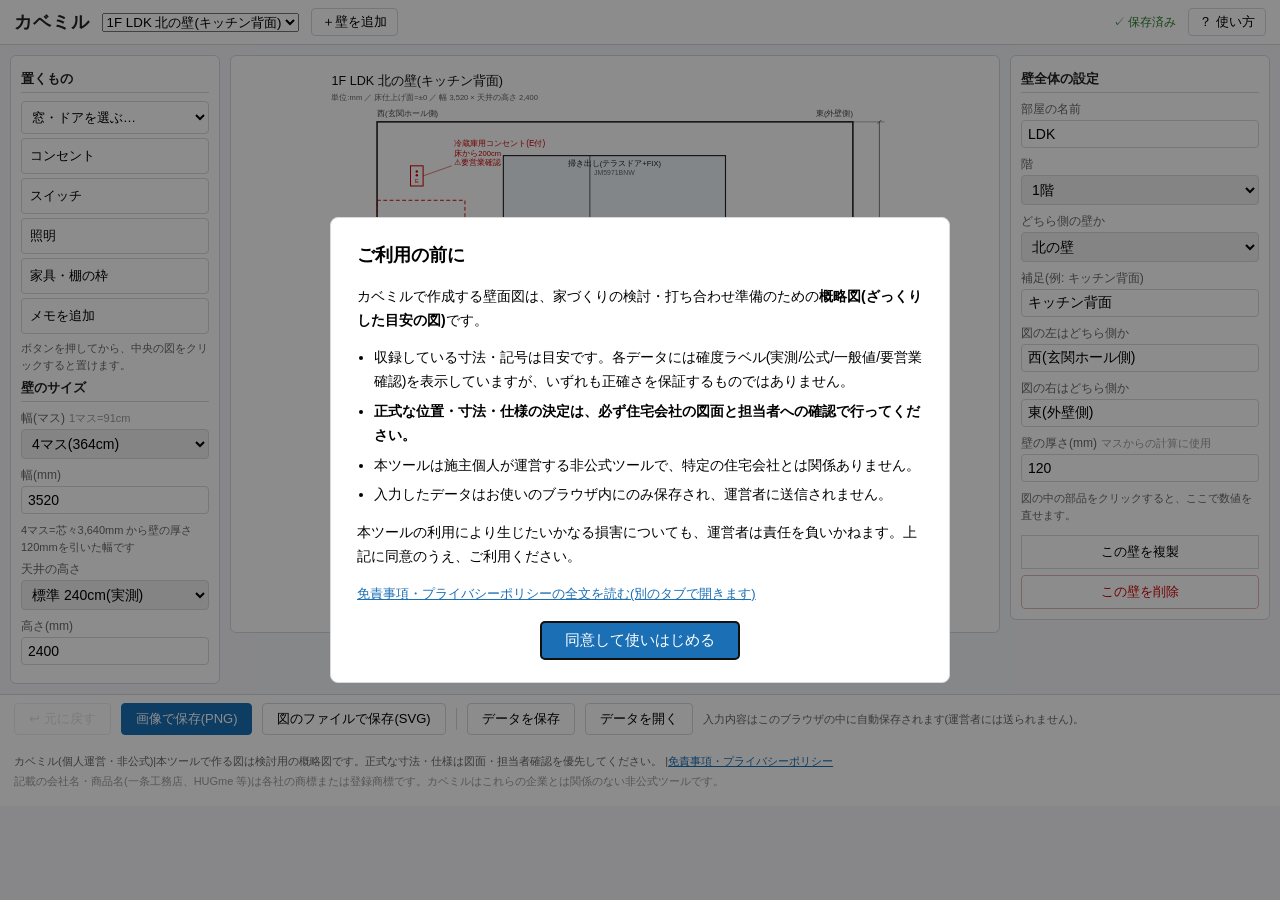
==== index.html @ 15f14686 "カベミル 初回公開版(MVP) 壁面図エディタ本体・免責/プライバシーポリシーページ・GA4タグひな形(無効)を含む。  Co-Authored-By: Claude Fable 5 <noreply" ====
<!DOCTYPE html>
<html lang="ja">
<head>
<meta charset="UTF-8">
<meta name="viewport" content="width=device-width, initial-scale=1">
<title>カベミル — 壁とコンセントの位置がミルミルわかる無料展開図エディタ</title>
<link rel="stylesheet" href="style.css">

<!-- ▼▼ Googleアナリティクス(GA4)タグのひな形 ここから ▼▼
     ・公開するときに G-XXXXXXXXXX を実際の測定ID(Googleアナリティクスの管理画面で
       発行される「G」で始まる文字列)に置き換えてください。
     ・そのうえで、この下のブロックを囲んでいるコメント記号(この行の上と、
       「ここまで」の行)を削除すると、アクセス解析が有効になります。
     ・index.html と policy.html の2ファイルとも、必ず同じ測定IDにしてください。
     ・コメントのままの間は、外部(Google)への通信はいっさい発生しません。

<script async src="https://www.googletagmanager.com/gtag/js?id=G-XXXXXXXXXX"></script>
<script>
  window.dataLayer = window.dataLayer || [];
  function gtag(){ dataLayer.push(arguments); }
  gtag('js', new Date());
  gtag('config', 'G-XXXXXXXXXX');
</script>

     ▲▲ Googleアナリティクス(GA4)タグのひな形 ここまで ▲▲ -->
</head>
<body>

<!-- ================= 編集画面(PC向け) ================= -->
<div id="app">

  <header class="app-header">
    <span class="brand">カベミル</span>
    <select id="wall-list" title="編集する壁を選ぶ"></select>
    <button type="button" id="btn-add-wall" class="btn-ghost">＋壁を追加</button>
    <span class="spacer"></span>
    <span class="save-state" id="save-state">✓ 保存済み</span>
    <button type="button" id="btn-help" class="btn-ghost">？ 使い方</button>
  </header>

  <main class="app-main">

    <!-- ① 置くもの / 壁のサイズ -->
    <section class="pane pane-left">
      <h2>置くもの</h2>
      <select id="palette-opening" class="palette-select">
        <option value="">窓・ドアを選ぶ…</option>
      </select>
      <button type="button" class="palette-btn" data-place="outlet">コンセント</button>
      <button type="button" class="palette-btn" data-place="switch">スイッチ</button>
      <button type="button" class="palette-btn" data-place="light">照明</button>
      <button type="button" class="palette-btn" data-place="furniture">家具・棚の枠</button>
      <button type="button" class="palette-btn" id="btn-add-note">メモを追加</button>
      <p class="hint" id="place-hint">ボタンを押してから、中央の図をクリックすると置けます。</p>

      <h2>壁のサイズ</h2>
      <label class="field">
        <span>幅(マス)<small>1マス=91cm</small></span>
        <select id="wall-masu"></select>
      </label>
      <label class="field">
        <span>幅(mm)</span>
        <input type="number" id="wall-width" min="500" max="20000" step="1">
      </label>
      <p class="hint" id="wall-width-hint">—</p>

      <label class="field">
        <span>天井の高さ</span>
        <select id="wall-ceiling"></select>
      </label>
      <label class="field">
        <span>高さ(mm)</span>
        <input type="number" id="wall-height" min="1000" max="5000" step="1">
      </label>
    </section>

    <!-- ② 壁のプレビュー(SVG) -->
    <section class="pane pane-canvas">
      <div id="canvas-area"></div>
    </section>

    <!-- ③ 選んだものの設定(入力欄は ui-panel.js が作る) -->
    <section class="pane pane-right">
      <h2 id="panel-title">壁全体の設定</h2>
      <div id="panel-fields"></div>

      <div id="panel-wall-extra">
        <label class="field">
          <span>壁の厚さ(mm)<small>マスからの計算に使用</small></span>
          <input type="number" id="wall-thickness" min="0" max="500" step="1">
        </label>
        <p class="hint">図の中の部品をクリックすると、ここで数値を直せます。</p>
        <button type="button" id="btn-duplicate-wall" class="btn-sub">この壁を複製</button>
        <button type="button" id="btn-delete-wall" class="btn-danger">この壁を削除</button>
      </div>

      <button type="button" id="btn-delete" class="btn-danger" hidden>この部品を削除</button>
    </section>
  </main>

  <!-- ================= ツールバー ================= -->
  <div class="toolbar">
    <button type="button" id="btn-undo" class="btn">↩ 元に戻す</button>
    <button type="button" id="btn-png" class="btn btn-primary">画像で保存(PNG)</button>
    <button type="button" id="btn-svg" class="btn">図のファイルで保存(SVG)</button>
    <span class="toolbar-sep"></span>
    <button type="button" id="btn-save-json" class="btn">データを保存</button>
    <button type="button" id="btn-open-json" class="btn">データを開く</button>
    <span class="toolbar-note">入力内容はこのブラウザの中に自動保存されます(運営者には送られません)。</span>
  </div>

  <!-- ================= フッター免責(設計書8-1) ================= -->
  <footer class="app-footer">
    <p>カベミル(個人運営・非公式)|本ツールで作る図は検討用の概略図です。正式な寸法・仕様は図面・担当者確認を優先してください。
      |<a href="policy.html" target="_blank" rel="noopener">免責事項・プライバシーポリシー</a></p>
    <p class="tm">記載の会社名・商品名(一条工務店、HUGme 等)は各社の商標または登録商標です。カベミルはこれらの企業とは関係のない非公式ツールです。</p>
  </footer>
</div>

<!-- ================= スマホ橋渡し画面(設計書3-4) ================= -->
<div id="mobile-bridge">
  <h1>カベミル</h1>
  <p class="tagline">壁とコンセントの位置がミルミルわかる、無料の壁面図エディタ</p>
  <div id="bridge-preview" aria-label="完成例の図"></div>
  <ul class="bridge-list">
    <li>部屋の壁を正面から見た図を、マス(1マス=91cm)で作れます</li>
    <li>コンセント・スイッチ・照明を、床からの高さ付きで書き込めます</li>
    <li>打ち合わせに持って行ける画像(PNG)で保存できます</li>
  </ul>
  <p class="bridge-note">編集画面はパソコン向けです。<strong>パソコンでのご利用をおすすめします。</strong><br>
    下のボタンでこのページのURLを自分に送っておくと、あとからパソコンで開けます。</p>
  <div class="bridge-buttons">
    <a id="bridge-line" class="btn btn-primary" href="#">LINEで自分に送る</a>
    <a id="bridge-mail" class="btn" href="#">メールで送る</a>
    <button type="button" id="bridge-copy" class="btn">URLをコピー</button>
  </div>
  <p class="bridge-copied" id="bridge-copied" hidden>URLをコピーしました。</p>
  <p class="bridge-policy"><a href="policy.html" target="_blank" rel="noopener">免責事項・プライバシーポリシー</a></p>
  <footer class="app-footer">
    <p>カベミル(個人運営・非公式)|本ツールで作る図は検討用の概略図です。正式な寸法・仕様は図面・担当者確認を優先してください。</p>
    <p class="tm">記載の会社名・商品名(一条工務店、HUGme 等)は各社の商標または登録商標です。カベミルはこれらの企業とは関係のない非公式ツールです。</p>
  </footer>
</div>

<!-- ================= 初回のみ表示する免責ダイアログ(設計書8-2) ================= -->
<dialog id="intro-dialog" class="intro">
  <h2>ご利用の前に</h2>
  <p>カベミルで作成する壁面図は、家づくりの検討・打ち合わせ準備のための<strong>概略図(ざっくりした目安の図)</strong>です。</p>
  <ul>
    <li>収録している寸法・記号は目安です。各データには確度ラベル(実測/公式/一般値/要営業確認)を表示していますが、いずれも正確さを保証するものではありません。</li>
    <li><strong>正式な位置・寸法・仕様の決定は、必ず住宅会社の図面と担当者への確認で行ってください。</strong></li>
    <li>本ツールは施主個人が運営する非公式ツールで、特定の住宅会社とは関係ありません。</li>
    <li>入力したデータはお使いのブラウザ内にのみ保存され、運営者に送信されません。</li>
  </ul>
  <p>本ツールの利用により生じたいかなる損害についても、運営者は責任を負いかねます。上記に同意のうえ、ご利用ください。</p>
  <p class="dialog-policy"><a href="policy.html" target="_blank" rel="noopener">免責事項・プライバシーポリシーの全文を読む(別のタブで開きます)</a></p>
  <form method="dialog">
    <button value="agree" class="btn btn-primary" autofocus>同意して使いはじめる</button>
  </form>
</dialog>

<!-- ================= 使い方ダイアログ ================= -->
<dialog id="help-dialog" class="intro">
  <h2>カベミルの使い方</h2>
  <ol>
    <li><strong>壁の大きさを合わせる</strong> — 左の「壁のサイズ」で幅(マス)と天井の高さを選びます。マスを選ぶと、壁の厚さ(既定120mm)を引いた幅が入ります。</li>
    <li><strong>置く</strong> — 左の「置くもの」でコンセントなどを選び、図の置きたい場所をクリックします。</li>
    <li><strong>直す・消す</strong> — 図の中の部品をクリックすると、右側で数値やメモを直せます。ドラッグでも動かせます(10mm刻み)。いらないものは「この部品を削除」。</li>
    <li><strong>文字の位置をずらす</strong> — 部品を選ぶと、その説明文字のまわりにオレンジの破線の枠が出ます。この枠をドラッグすると<strong>文字だけ</strong>を動かせます(部品の位置は変わりません)。文字は自動で重ならない位置に並びますが、見づらいときにお使いください。</li>
  </ol>
  <p>「高さプリセット」を選ぶと、コンセント標準(床から30cm)などの高さが1回で入ります。かっこ内はその数値の確度(実測/公式/一般値/要営業確認)です。</p>
  <p><strong>置いたばかりの部品は⚠要営業確認(赤)から始まります。</strong>高さプリセットを当てるか、右側のチェックを外すと通常の表示になります。</p>
  <p class="help-caution">入力内容はお使いのブラウザの中だけに保存されます。ブラウザの履歴を消したりパソコンを買い替えると消えてしまうため、
    大事なデータは<strong>「データを保存」でファイルにも残して</strong>ください(「データを開く」で戻せます)。</p>
  <p class="dialog-policy"><a href="policy.html" target="_blank" rel="noopener">免責事項・プライバシーポリシーの全文を読む(別のタブで開きます)</a></p>
  <form method="dialog" class="help-buttons">
    <button value="close" class="btn btn-primary" autofocus>閉じる</button>
    <button type="button" id="btn-show-intro" class="btn">免責事項をもう一度読む</button>
  </form>
</dialog>

<!-- データファイルを開くための入力欄(画面には出しません) -->
<input type="file" id="file-input" accept=".json,application/json" hidden>

<!-- ES Modules。ダブルクリックでは動きません(Live Server などのローカルサーバ経由で開いてください) -->
<script type="module" src="js/ui.js"></script>
</body>
</html>
---- style.css ----
/* ==========================================================================
   カベミル — 画面の見た目
   レイアウトは「ヘッダー / 3カラム本体 / ツールバー / フッター」の縦積み。
   ========================================================================== */

:root {
  --line: #d6d8dc;          /* 罫線のグレー */
  --bg: #f5f6f8;            /* 画面全体の背景 */
  --text: #222;
  --sub: #666;              /* 補足文字の色 */
  --accent: #1a6fb5;        /* ボタンなどのアクセント色 */
  --warn: #cc0000;          /* 要営業確認の赤 */
  --select: #ff8c00;        /* 選択中のハイライト(オレンジ) */
}

* { box-sizing: border-box; }

body {
  margin: 0;
  font-family: "Meiryo", "Yu Gothic", "Hiragino Kaku Gothic ProN", sans-serif;
  font-size: 14px;
  color: var(--text);
  background: var(--bg);
  display: flex;
  flex-direction: column;
  min-height: 100vh;
}

/* ---------- ヘッダー ---------- */
.app-header {
  display: flex;
  align-items: center;
  gap: 12px;
  padding: 8px 14px;
  background: #fff;
  border-bottom: 1px solid var(--line);
}
.brand { font-size: 18px; font-weight: bold; letter-spacing: 0.05em; }
.wall-name { font-size: 14px; color: var(--sub); }
.prototype-tag {
  font-size: 11px; color: var(--sub);
  border: 1px solid var(--line); border-radius: 10px; padding: 1px 8px;
}
.spacer { flex: 1; }
.save-state { font-size: 12px; color: #2a7d2a; }
.save-state.saving { color: var(--sub); }

/* ---------- 本体3カラム ---------- */
.app-main {
  flex: 1;
  display: grid;
  grid-template-columns: 210px 1fr 260px;
  gap: 10px;
  padding: 10px;
  align-items: start;
}
.pane {
  background: #fff;
  border: 1px solid var(--line);
  border-radius: 6px;
  padding: 10px;
}
.pane h2 {
  font-size: 13px;
  margin: 4px 0 8px;
  padding-bottom: 4px;
  border-bottom: 1px solid var(--line);
}
.pane-canvas { padding: 6px; min-width: 0; }   /* min-width:0 で図の元の大きさに引っぱられないようにする */
#canvas-area svg { width: 100%; height: auto; display: block; }
/* 「置くもの」を選んでいるあいだは、図の上のカーソルを十字にする */
.pane-canvas.placing #canvas-area svg { cursor: crosshair; }

/* ---------- 入力欄 ---------- */
.field { display: block; margin-bottom: 8px; }
.field > span { display: block; font-size: 12px; color: var(--sub); margin-bottom: 2px; }
.field > span small { color: #999; font-size: 11px; margin-left: 4px; }
.field input[type="number"],
.field input[type="text"],
.field textarea,
.field select {
  width: 100%;
  padding: 5px 6px;
  border: 1px solid var(--line);
  border-radius: 4px;
  font-size: 14px;
  font-family: inherit;
}
.field-check { display: flex; align-items: flex-start; gap: 6px; }
.field-check > span { margin: 0; font-size: 13px; color: var(--text); }
.field-check input { margin-top: 3px; }

.hint { font-size: 11px; color: var(--sub); line-height: 1.5; margin: 6px 0; }
.note-todo { font-size: 11px; color: #999; line-height: 1.5; margin: 10px 0 0; }
.panel-kind { font-weight: bold; margin: 0 0 8px; }

/* ---------- ボタン ---------- */
.btn, .btn-ghost, .palette-btn, .btn-danger {
  font-family: inherit;
  font-size: 13px;
  border-radius: 4px;
  cursor: pointer;
}
.btn { padding: 6px 14px; border: 1px solid var(--line); background: #fff; }
.btn:hover { background: #f0f3f6; }
.btn-primary { background: var(--accent); border-color: var(--accent); color: #fff; }
.btn-primary:hover { background: #15598f; }
.btn-ghost { padding: 4px 10px; border: 1px solid var(--line); background: #fff; }
.btn:disabled { opacity: 0.45; cursor: default; }

.palette-btn {
  display: block; width: 100%;
  padding: 8px; margin-bottom: 4px;
  border: 1px solid var(--line); background: #fff; text-align: left;
}
.palette-btn:hover { background: #f0f3f6; }
/* 配置モード中(押されている状態) */
.palette-btn.active { background: var(--accent); border-color: var(--accent); color: #fff; }

/* パレットの「窓・ドアを選ぶ」ドロップダウン */
.palette-select {
  width: 100%; padding: 7px 6px; margin-bottom: 4px;
  border: 1px solid var(--line); border-radius: 4px;
  font-size: 13px; font-family: inherit; background: #fff;
}

.btn-danger, .btn-sub {
  width: 100%; padding: 7px; margin-top: 6px;
  border: 1px solid var(--line); background: #fff;
}
.btn-danger { border-color: #e0b4b4; color: var(--warn); }
.btn-danger:hover { background: #fdf0f0; }
.btn-sub:hover { background: #f0f3f6; }

/* ---------- 確度ラベルのバッジ ---------- */
.badge-line { margin: 8px 0 0; font-size: 12px; }
.badge {
  display: inline-block; padding: 1px 7px; border-radius: 9px;
  background: #eceef1; color: #555; font-size: 11px;
}
.badge.warn { background: #fbe9e9; color: var(--warn); font-weight: bold; }

/* ---------- ツールバー・フッター ---------- */
.toolbar {
  display: flex; align-items: center; gap: 10px;
  padding: 8px 14px;
  background: #fff;
  border-top: 1px solid var(--line);
}
.toolbar-note { font-size: 11px; color: var(--sub); }
.toolbar-sep { width: 1px; height: 22px; background: var(--line); }

.app-footer {
  padding: 8px 14px 14px;
  font-size: 11px; color: var(--sub); line-height: 1.6;
  background: #fff;
}
.app-footer p { margin: 2px 0; }
.app-footer .tm { color: #999; }
.app-footer a { color: var(--accent); }         /* 免責・プライバシーポリシーへのリンク */

/* ---------- 初回免責ダイアログ ---------- */
dialog.intro {
  max-width: 620px; padding: 22px 26px;
  border: 1px solid var(--line); border-radius: 8px;
  line-height: 1.7;
}
dialog.intro::backdrop { background: rgba(0, 0, 0, 0.45); }
dialog.intro h2 { margin: 0 0 12px; font-size: 18px; }
dialog.intro ul { padding-left: 1.2em; }
dialog.intro li { margin-bottom: 6px; }
dialog.intro form { text-align: center; margin-top: 16px; }
dialog.intro form button { padding: 9px 24px; font-size: 15px; }
dialog.intro ol { padding-left: 1.3em; }
dialog.intro ol li { margin-bottom: 8px; }
.help-caution {
  background: #fff8e5; border: 1px solid #ecd9a0; border-radius: 4px;
  padding: 8px 10px; font-size: 13px;
}
.help-buttons { display: flex; gap: 10px; justify-content: center; }
/* ダイアログ内から免責・プライバシーポリシーのページへ */
.dialog-policy { margin: 12px 0 0; font-size: 13px; }
.dialog-policy a { color: var(--accent); }

/* ---------- スマホ橋渡し画面(設計書3-4) ---------- */
/* ふだんは隠しておき、画面が狭いときだけ編集画面と入れ替える */
/* min-width:0 が無いと、中の図(SVG)の元の大きさ(1200px)に画面が引っぱられてはみ出す */
#mobile-bridge { display: none; min-width: 0; }
#bridge-preview { min-width: 0; }

#mobile-bridge h1 { font-size: 26px; margin: 0 0 4px; letter-spacing: 0.05em; }
#mobile-bridge .tagline { margin: 0 0 14px; font-size: 13px; color: var(--sub); }
#bridge-preview { border: 1px solid var(--line); border-radius: 4px; overflow: hidden; background: #fff; }
#bridge-preview svg { width: 100%; height: auto; display: block; }
.bridge-list { padding-left: 1.2em; font-size: 14px; line-height: 1.8; }
.bridge-note { font-size: 14px; line-height: 1.7; }
.bridge-buttons { display: grid; gap: 8px; margin: 16px 0; }
.bridge-buttons .btn { padding: 12px; text-align: center; text-decoration: none; font-size: 15px; }
.bridge-copied { color: #2a7d2a; font-size: 13px; }
.bridge-policy { font-size: 14px; margin: 18px 0 0; }
.bridge-policy a { color: var(--accent); }

@media (max-width: 767px) {
  #app { display: none; }
  #mobile-bridge { display: block; padding: 16px; background: #fff; min-height: 100vh; }
}

/* PCでも横幅が足りないときは3カラムをやめて縦に並べる */
@media (min-width: 768px) and (max-width: 1100px) {
  .app-main { grid-template-columns: 190px 1fr 230px; }
}
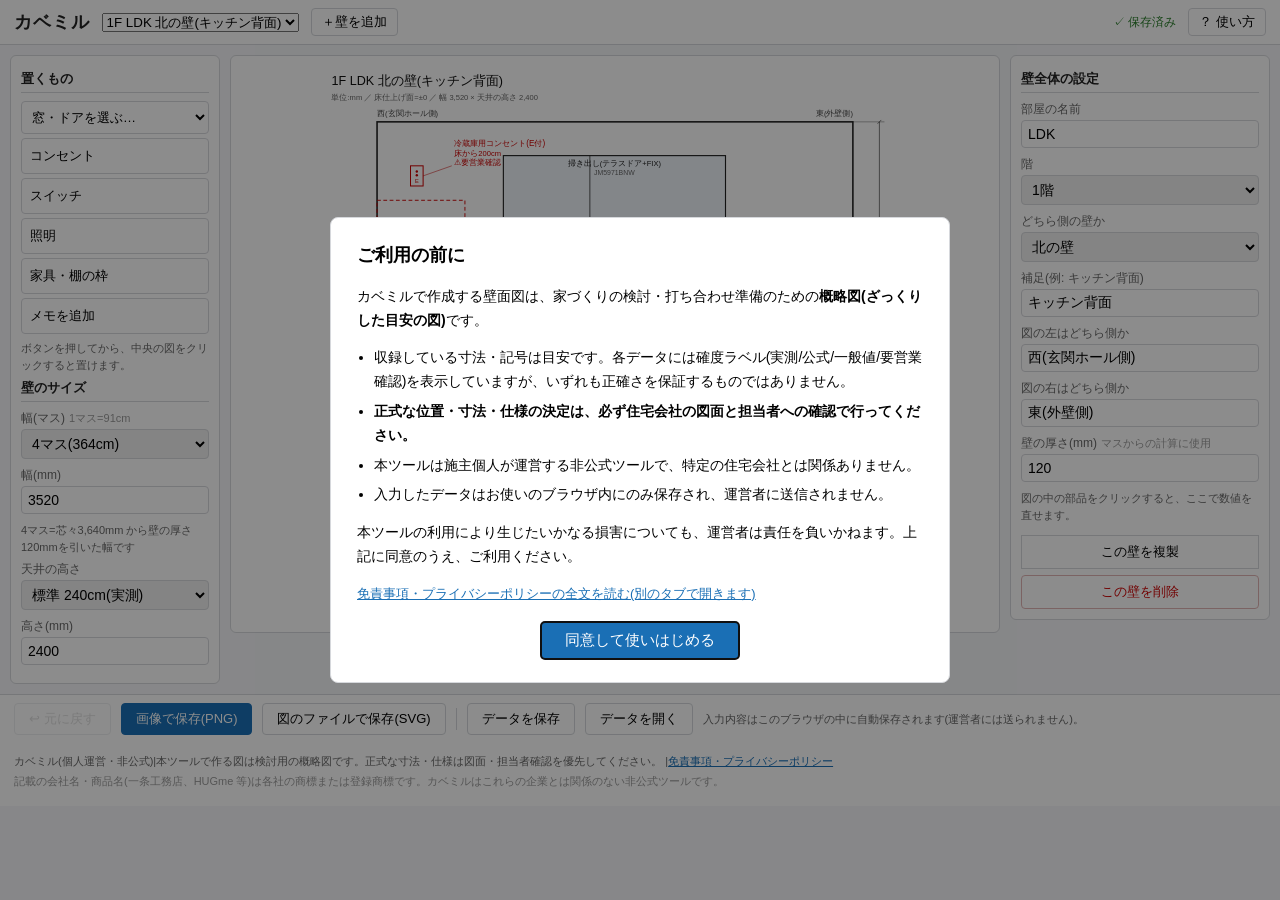
==== commit 41f7dfdb: "Googleアナリティクス(GA4)を有効化 Co-Authored-By: Claude Fable 5 <noreply@anthropic.com>" ====
--- a/index.html
+++ b/index.html
@@ -6,23 +6,14 @@
 <title>カベミル — 壁とコンセントの位置がミルミルわかる無料展開図エディタ</title>
 <link rel="stylesheet" href="style.css">
 
-<!-- ▼▼ Googleアナリティクス(GA4)タグのひな形 ここから ▼▼
-     ・公開するときに G-XXXXXXXXXX を実際の測定ID(Googleアナリティクスの管理画面で
-       発行される「G」で始まる文字列)に置き換えてください。
-     ・そのうえで、この下のブロックを囲んでいるコメント記号(この行の上と、
-       「ここまで」の行)を削除すると、アクセス解析が有効になります。
-     ・index.html と policy.html の2ファイルとも、必ず同じ測定IDにしてください。
-     ・コメントのままの間は、外部(Google)への通信はいっさい発生しません。
-
-<script async src="https://www.googletagmanager.com/gtag/js?id=G-XXXXXXXXXX"></script>
+<!-- Googleアナリティクス(GA4) アクセス解析タグ(2026-08-13 有効化) -->
+<script async src="https://www.googletagmanager.com/gtag/js?id=G-X3QH08LX3Y"></script>
 <script>
   window.dataLayer = window.dataLayer || [];
   function gtag(){ dataLayer.push(arguments); }
   gtag('js', new Date());
-  gtag('config', 'G-XXXXXXXXXX');
+  gtag('config', 'G-X3QH08LX3Y');
 </script>
-
-     ▲▲ Googleアナリティクス(GA4)タグのひな形 ここまで ▲▲ -->
 </head>
 <body>
 
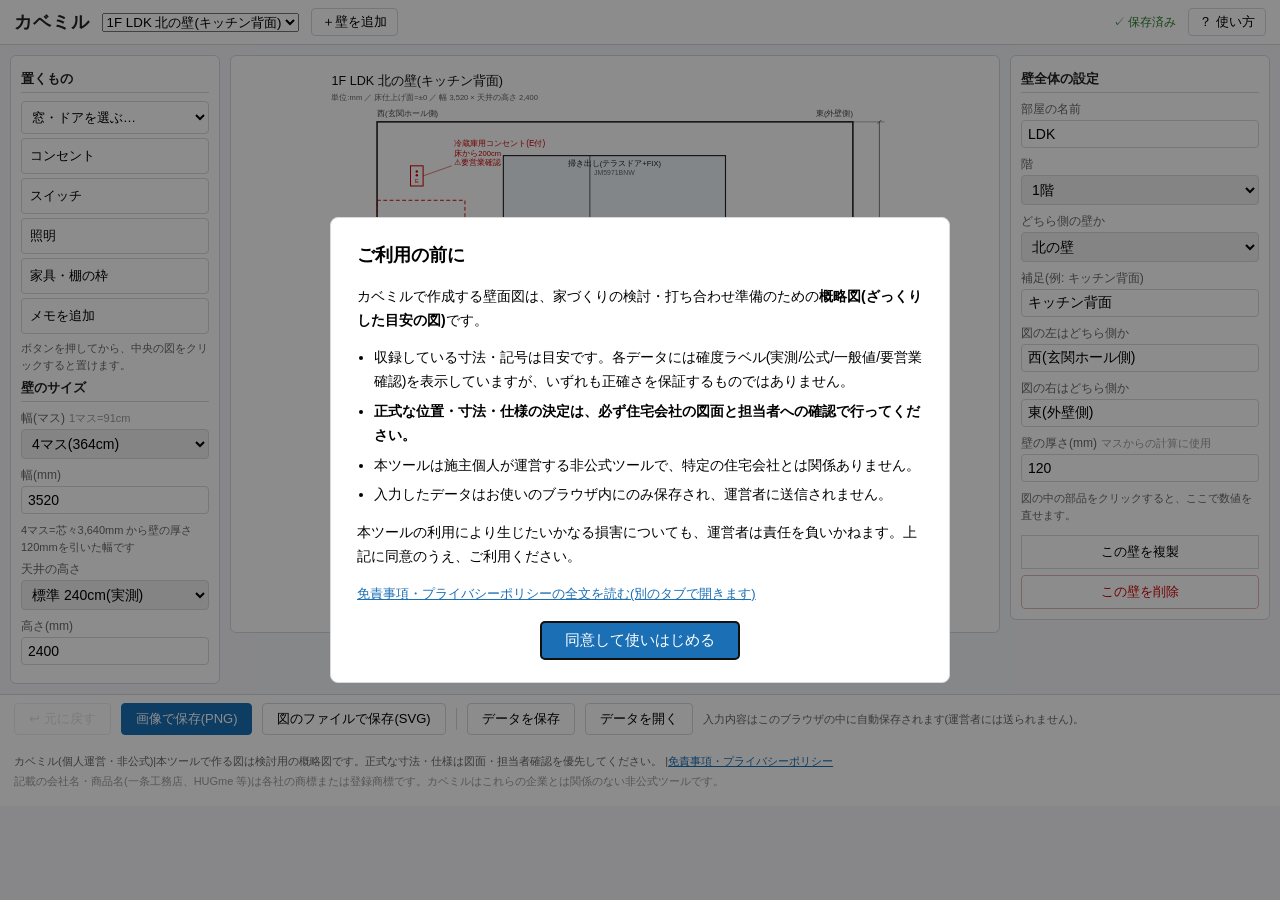
==== commit c33507a2: "OGP画像とmeta descriptionを追加(SNSシェア・検索結果の表示対応) Co-Authored-By: Claude Fable 5 <noreply@anthropic.com>" ====
--- a/index.html
+++ b/index.html
@@ -4,6 +4,20 @@
 <meta charset="UTF-8">
 <meta name="viewport" content="width=device-width, initial-scale=1">
 <title>カベミル — 壁とコンセントの位置がミルミルわかる無料展開図エディタ</title>
+
+<!-- 検索結果・SNSシェア用の説明タグ(2026-08-13 追加) -->
+<meta name="description" content="部屋の壁を正面から見た図(壁面図)をブラウザで作り、コンセント・スイッチ・照明を高さ付きで書き込める無料エディタ。登録不要・データはブラウザ内のみ。打ち合わせに持って行ける画像で保存できます。個人運営の非公式ツールです。">
+
+<!-- OGP(SNSにURLを貼ったときのタイトル・説明・画像)。og:image は絶対URLが必須 -->
+<meta property="og:title" content="カベミル — 壁とコンセントの位置がミルミルわかる無料展開図エディタ">
+<meta property="og:description" content="壁面図をブラウザで作って、コンセント・スイッチ・照明の位置を高さ付きで検討。登録不要・無料の非公式ツールです。">
+<meta property="og:type" content="website">
+<meta property="og:url" content="https://kabemiru.com/">
+<meta property="og:image" content="https://kabemiru.com/ogp.png">
+<meta property="og:site_name" content="カベミル">
+<meta property="og:locale" content="ja_JP">
+<meta name="twitter:card" content="summary_large_image">
+
 <link rel="stylesheet" href="style.css">
 
 <!-- Googleアナリティクス(GA4) アクセス解析タグ(2026-08-13 有効化) -->
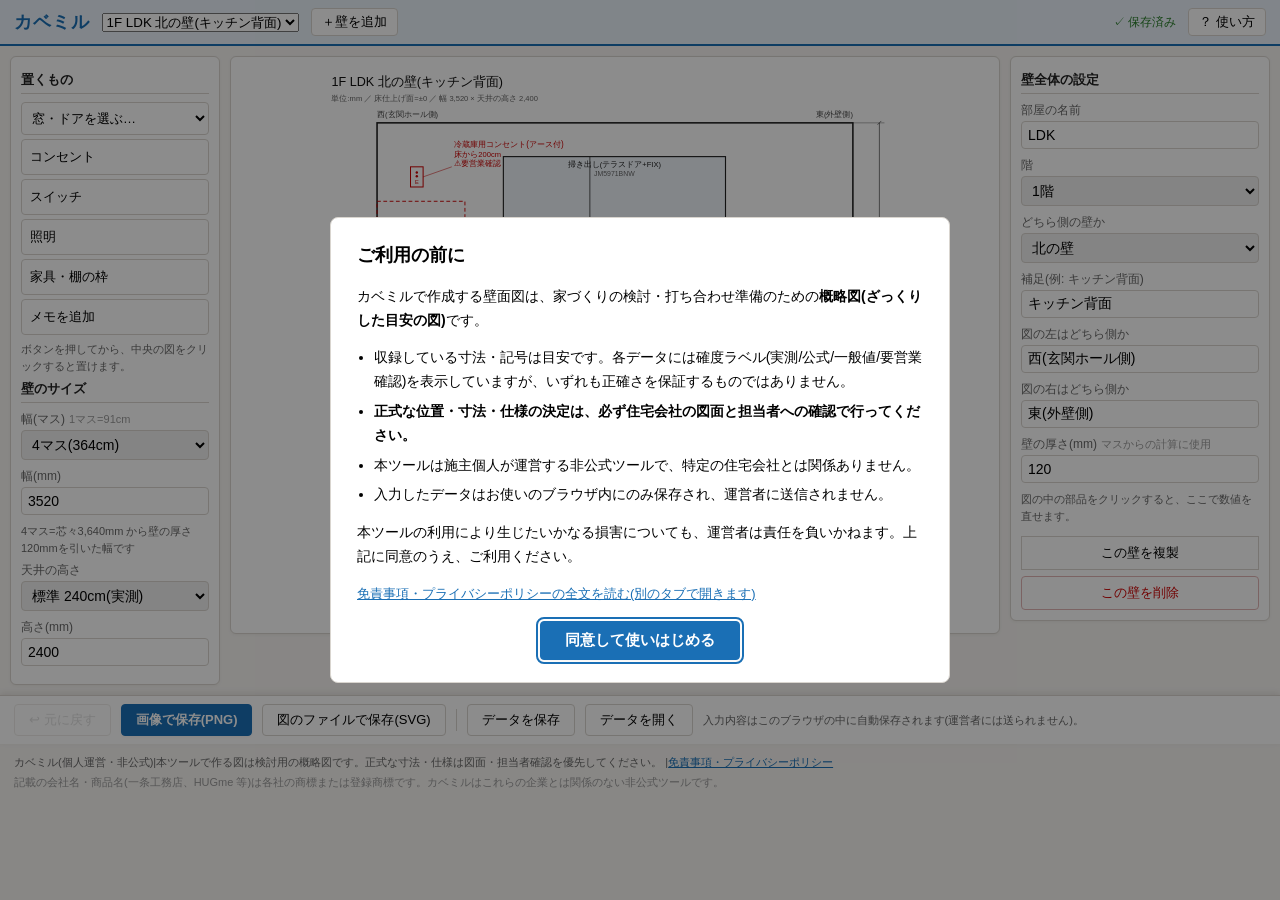
==== commit c78c0266: "UI改善 第1弾: GA4イベント計測・操作フィードバック強化・配色の温かみ追加 - GA4イベント8種を追加(同意/部品配置/PNG・SVG書き出し/データ保存・読込/橋渡しLINE・コピー)。送信" ====
--- a/index.html
+++ b/index.html
@@ -18,6 +18,7 @@
 <meta property="og:locale" content="ja_JP">
 <meta name="twitter:card" content="summary_large_image">
 
+<link rel="icon" type="image/svg+xml" href="favicon.svg">
 <link rel="stylesheet" href="style.css">
 
 <!-- Googleアナリティクス(GA4) アクセス解析タグ(2026-08-13 有効化) -->
@@ -35,12 +36,12 @@
 <div id="app">
 
   <header class="app-header">
-    <span class="brand">カベミル</span>
+    <h1 class="brand">カベミル</h1>
     <select id="wall-list" title="編集する壁を選ぶ"></select>
-    <button type="button" id="btn-add-wall" class="btn-ghost">＋壁を追加</button>
+    <button type="button" id="btn-add-wall" class="btn-ghost" title="別の部屋・別の面の壁を新しく作ります">＋壁を追加</button>
     <span class="spacer"></span>
-    <span class="save-state" id="save-state">✓ 保存済み</span>
-    <button type="button" id="btn-help" class="btn-ghost">？ 使い方</button>
+    <span class="save-state" id="save-state" title="入力内容はこのブラウザの中に自動保存されます">✓ 保存済み</span>
+    <button type="button" id="btn-help" class="btn-ghost" title="使い方の説明を開きます">？ 使い方</button>
   </header>
 
   <main class="app-main">
@@ -48,14 +49,14 @@
     <!-- ① 置くもの / 壁のサイズ -->
     <section class="pane pane-left">
       <h2>置くもの</h2>
-      <select id="palette-opening" class="palette-select">
+      <select id="palette-opening" class="palette-select" title="種類を選んでから、図の置きたい場所をクリックします">
         <option value="">窓・ドアを選ぶ…</option>
       </select>
-      <button type="button" class="palette-btn" data-place="outlet">コンセント</button>
-      <button type="button" class="palette-btn" data-place="switch">スイッチ</button>
-      <button type="button" class="palette-btn" data-place="light">照明</button>
-      <button type="button" class="palette-btn" data-place="furniture">家具・棚の枠</button>
-      <button type="button" class="palette-btn" id="btn-add-note">メモを追加</button>
+      <button type="button" class="palette-btn" data-place="outlet" title="押してから図をクリックすると、コンセントを置けます">コンセント</button>
+      <button type="button" class="palette-btn" data-place="switch" title="押してから図をクリックすると、スイッチを置けます">スイッチ</button>
+      <button type="button" class="palette-btn" data-place="light" title="押してから図をクリックすると、照明を置けます">照明</button>
+      <button type="button" class="palette-btn" data-place="furniture" title="押してから図をクリックすると、家具・棚の大きさの枠を置けます">家具・棚の枠</button>
+      <button type="button" class="palette-btn" id="btn-add-note" title="図の下に文字のメモを追加します(図の中の位置は持ちません)">メモを追加</button>
       <p class="hint" id="place-hint">ボタンを押してから、中央の図をクリックすると置けます。</p>
 
       <h2>壁のサイズ</h2>
@@ -105,12 +106,12 @@
 
   <!-- ================= ツールバー ================= -->
   <div class="toolbar">
-    <button type="button" id="btn-undo" class="btn">↩ 元に戻す</button>
-    <button type="button" id="btn-png" class="btn btn-primary">画像で保存(PNG)</button>
-    <button type="button" id="btn-svg" class="btn">図のファイルで保存(SVG)</button>
+    <button type="button" id="btn-undo" class="btn" title="直前の操作を1つ取り消します">↩ 元に戻す</button>
+    <button type="button" id="btn-png" class="btn btn-primary" title="いま表示している壁を画像(PNG)にして保存します。打ち合わせに持って行く用">画像で保存(PNG)</button>
+    <button type="button" id="btn-svg" class="btn" title="拡大しても粗くならない図のファイル(SVG)で保存します">図のファイルで保存(SVG)</button>
     <span class="toolbar-sep"></span>
-    <button type="button" id="btn-save-json" class="btn">データを保存</button>
-    <button type="button" id="btn-open-json" class="btn">データを開く</button>
+    <button type="button" id="btn-save-json" class="btn" title="作業内容をファイルに保存します(バックアップ用)。画像ではありません">データを保存</button>
+    <button type="button" id="btn-open-json" class="btn" title="「データを保存」で作ったファイルを読み込んで、続きから編集します">データを開く</button>
     <span class="toolbar-note">入力内容はこのブラウザの中に自動保存されます(運営者には送られません)。</span>
   </div>
 
--- a/style.css
+++ b/style.css
@@ -4,13 +4,15 @@
    ========================================================================== */
 
 :root {
-  --line: #d6d8dc;          /* 罫線のグレー */
-  --bg: #f5f6f8;            /* 画面全体の背景 */
+  --line: #d9d5cf;          /* 罫線のグレー(すこし暖色寄り) */
+  --bg: #f7f5f2;            /* 画面全体の背景(ごく薄い暖色。パネルと図は白のまま) */
   --text: #222;
   --sub: #666;              /* 補足文字の色 */
   --accent: #1a6fb5;        /* ボタンなどのアクセント色 */
+  --accent-soft: #eaf2fa;   /* アクセント色のごく薄い版(帯・下線などの彩り用) */
   --warn: #cc0000;          /* 要営業確認の赤 */
   --select: #ff8c00;        /* 選択中のハイライト(オレンジ) */
+  --card-shadow: 0 1px 3px rgba(60, 50, 40, 0.06);   /* パネルを「カード」に見せる軽い影 */
 }
 
 * { box-sizing: border-box; }
@@ -32,15 +34,10 @@
   align-items: center;
   gap: 12px;
   padding: 8px 14px;
-  background: #fff;
-  border-bottom: 1px solid var(--line);
-}
-.brand { font-size: 18px; font-weight: bold; letter-spacing: 0.05em; }
-.wall-name { font-size: 14px; color: var(--sub); }
-.prototype-tag {
-  font-size: 11px; color: var(--sub);
-  border: 1px solid var(--line); border-radius: 10px; padding: 1px 8px;
-}
+  background: var(--accent-soft);           /* ごく薄いアクセント色の帯 */
+  border-bottom: 2px solid var(--accent);   /* アクセント色の下線で画面上部に彩りを付ける */
+}
+.brand { font-size: 18px; font-weight: bold; letter-spacing: 0.05em; margin: 0; color: var(--accent); }
 .spacer { flex: 1; }
 .save-state { font-size: 12px; color: #2a7d2a; }
 .save-state.saving { color: var(--sub); }
@@ -59,6 +56,7 @@
   border: 1px solid var(--line);
   border-radius: 6px;
   padding: 10px;
+  box-shadow: var(--card-shadow);   /* 暖色の背景の上で「白いカード」に見せる */
 }
 .pane h2 {
   font-size: 13px;
@@ -70,6 +68,9 @@
 #canvas-area svg { width: 100%; height: auto; display: block; }
 /* 「置くもの」を選んでいるあいだは、図の上のカーソルを十字にする */
 .pane-canvas.placing #canvas-area svg { cursor: crosshair; }
+/* 図の中のクリックできる部品は指のカーソルにする。
+   ドラッグで動かせる部品には render.js 側が cursor:move を直接指定しており、そちらが優先される */
+#canvas-area [data-id] { cursor: pointer; }
 
 /* ---------- 入力欄 ---------- */
 .field { display: block; margin-bottom: 8px; }
@@ -91,8 +92,10 @@
 .field-check input { margin-top: 3px; }
 
 .hint { font-size: 11px; color: var(--sub); line-height: 1.5; margin: 6px 0; }
-.note-todo { font-size: 11px; color: #999; line-height: 1.5; margin: 10px 0 0; }
-.panel-kind { font-weight: bold; margin: 0 0 8px; }
+/* 壁の外をクリックしたときなど、一時的に注意を促すヒント(ui.jsが3秒だけ付ける) */
+.hint.hint-warn { color: var(--warn); font-weight: bold; }
+/* 「要営業確認」のときだけ右パネルに出す、赤で始まる理由の1行(ui-panel.js) */
+.conf-hint { margin: 4px 0 0; }
 
 /* ---------- ボタン ---------- */
 .btn, .btn-ghost, .palette-btn, .btn-danger {
@@ -103,10 +106,17 @@
 }
 .btn { padding: 6px 14px; border: 1px solid var(--line); background: #fff; }
 .btn:hover { background: #f0f3f6; }
-.btn-primary { background: var(--accent); border-color: var(--accent); color: #fff; }
+/* 一番使ってほしいボタン(画像で保存)。塗りつぶし+太字で目立たせる */
+.btn-primary {
+  background: var(--accent); border-color: var(--accent); color: #fff;
+  font-weight: bold; box-shadow: var(--card-shadow);
+}
 .btn-primary:hover { background: #15598f; }
 .btn-ghost { padding: 4px 10px; border: 1px solid var(--line); background: #fff; }
 .btn:disabled { opacity: 0.45; cursor: default; }
+
+/* キーボード(Tabキー)で操作したときに、いまどこにいるかが分かるようにする */
+:focus-visible { outline: 2px solid var(--accent); outline-offset: 2px; }
 
 .palette-btn {
   display: block; width: 100%;
@@ -141,11 +151,16 @@
 .badge.warn { background: #fbe9e9; color: var(--warn); font-weight: bold; }
 
 /* ---------- ツールバー・フッター ---------- */
+/* 図が縦に長くなっても保存ボタンが隠れないよう、画面の下に貼り付けておく(sticky) */
 .toolbar {
   display: flex; align-items: center; gap: 10px;
   padding: 8px 14px;
   background: #fff;
   border-top: 1px solid var(--line);
+  position: sticky;
+  bottom: 0;
+  z-index: 5;
+  box-shadow: 0 -2px 6px rgba(60, 50, 40, 0.10);   /* 図と重なったときに境目が分かるように */
 }
 .toolbar-note { font-size: 11px; color: var(--sub); }
 .toolbar-sep { width: 1px; height: 22px; background: var(--line); }
@@ -153,7 +168,7 @@
 .app-footer {
   padding: 8px 14px 14px;
   font-size: 11px; color: var(--sub); line-height: 1.6;
-  background: #fff;
+  background: transparent;   /* 画面全体の背景色(薄い暖色)をそのまま見せる */
 }
 .app-footer p { margin: 2px 0; }
 .app-footer .tm { color: #999; }
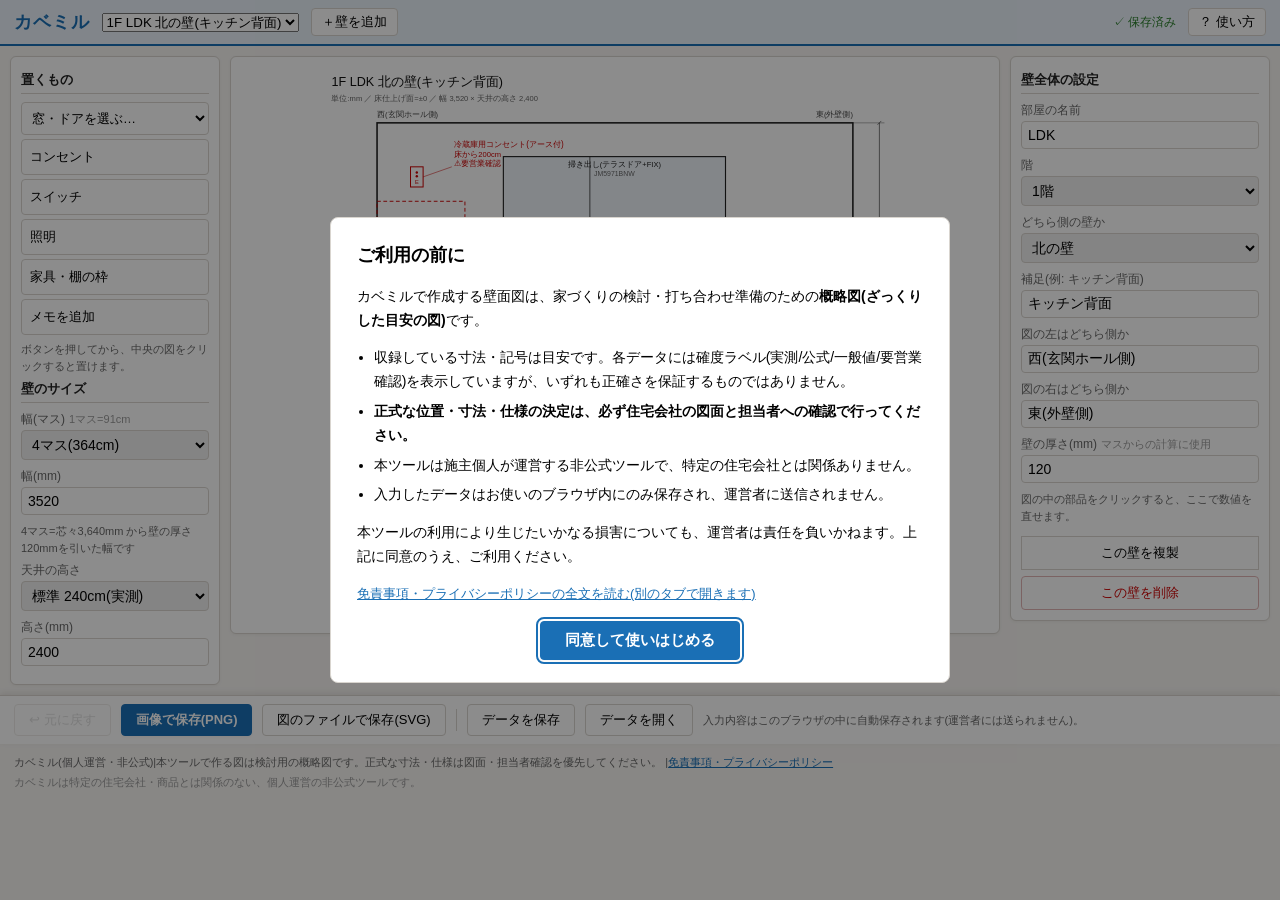
==== commit 89c4cbae: "商標表記を社名なしの非公式表記に変更 サイト本文に社名・商品名の記載がないため、フッター等の定型文を 「カベミルは特定の住宅会社・商品とは関係のない、個人運営の非公式ツールです。」に統一。 本文で社名" ====
--- a/index.html
+++ b/index.html
@@ -119,7 +119,7 @@
   <footer class="app-footer">
     <p>カベミル(個人運営・非公式)|本ツールで作る図は検討用の概略図です。正式な寸法・仕様は図面・担当者確認を優先してください。
       |<a href="policy.html" target="_blank" rel="noopener">免責事項・プライバシーポリシー</a></p>
-    <p class="tm">記載の会社名・商品名(一条工務店、HUGme 等)は各社の商標または登録商標です。カベミルはこれらの企業とは関係のない非公式ツールです。</p>
+    <p class="tm">カベミルは特定の住宅会社・商品とは関係のない、個人運営の非公式ツールです。</p>
   </footer>
 </div>
 
@@ -144,7 +144,7 @@
   <p class="bridge-policy"><a href="policy.html" target="_blank" rel="noopener">免責事項・プライバシーポリシー</a></p>
   <footer class="app-footer">
     <p>カベミル(個人運営・非公式)|本ツールで作る図は検討用の概略図です。正式な寸法・仕様は図面・担当者確認を優先してください。</p>
-    <p class="tm">記載の会社名・商品名(一条工務店、HUGme 等)は各社の商標または登録商標です。カベミルはこれらの企業とは関係のない非公式ツールです。</p>
+    <p class="tm">カベミルは特定の住宅会社・商品とは関係のない、個人運営の非公式ツールです。</p>
   </footer>
 </div>
 
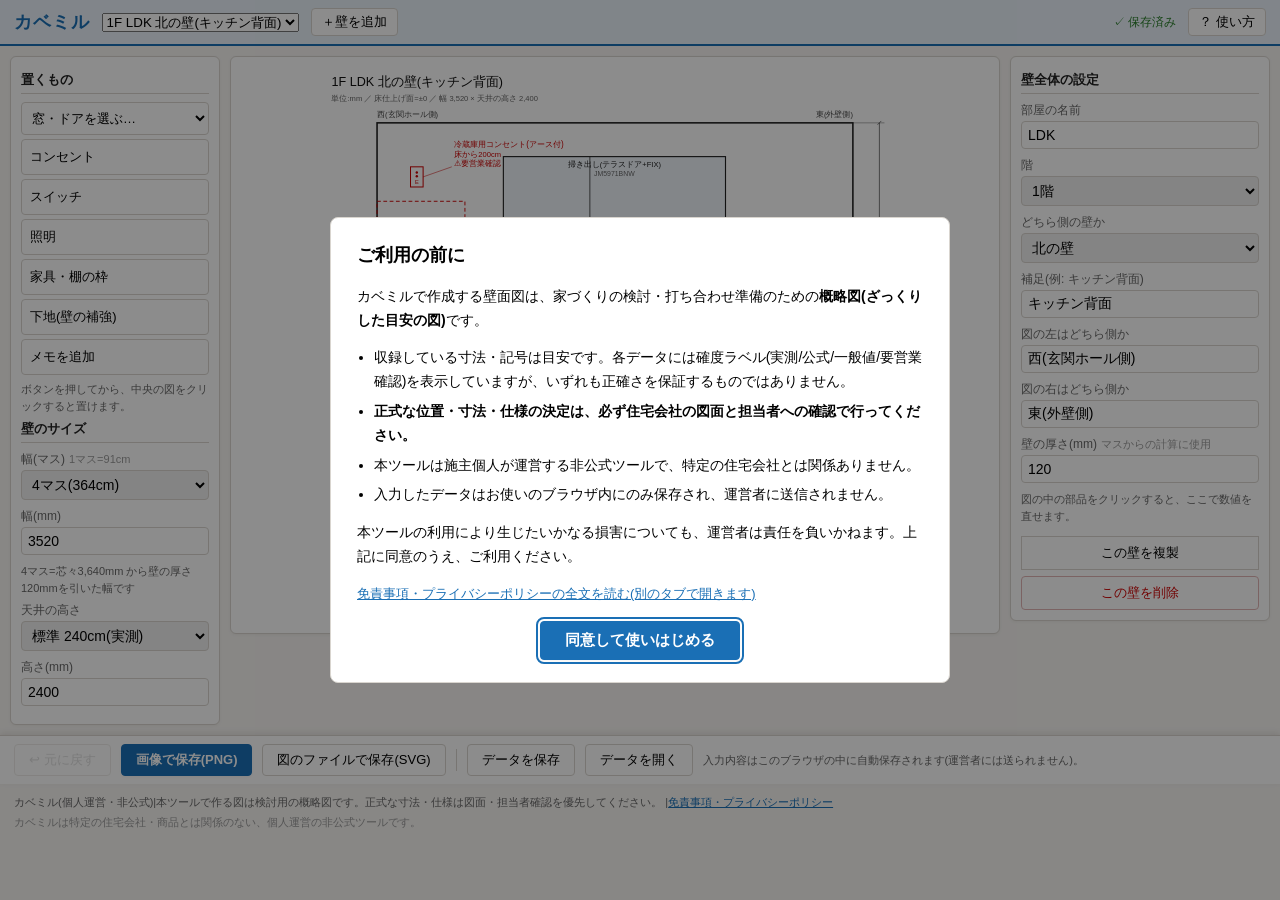
==== commit a4860f85: "「下地(壁の補強)」パーツを追加 - テレビ壁掛け・棚・手すり用の補強板の希望範囲を、斜線の四角として図に置けるようにした - サイズはmm指定(幅・高さ・床からの下端)。家具の枠と同じくドラッグ移動" ====
--- a/index.html
+++ b/index.html
@@ -56,6 +56,7 @@
       <button type="button" class="palette-btn" data-place="switch" title="押してから図をクリックすると、スイッチを置けます">スイッチ</button>
       <button type="button" class="palette-btn" data-place="light" title="押してから図をクリックすると、照明を置けます">照明</button>
       <button type="button" class="palette-btn" data-place="furniture" title="押してから図をクリックすると、家具・棚の大きさの枠を置けます">家具・棚の枠</button>
+      <button type="button" class="palette-btn" data-place="backing" title="押してから図をクリックすると、下地(テレビ壁掛けや棚のための壁の中の補強板)の希望範囲を置けます">下地(壁の補強)</button>
       <button type="button" class="palette-btn" id="btn-add-note" title="図の下に文字のメモを追加します(図の中の位置は持ちません)">メモを追加</button>
       <p class="hint" id="place-hint">ボタンを押してから、中央の図をクリックすると置けます。</p>
 
@@ -171,7 +172,7 @@
   <ol>
     <li><strong>壁の大きさを合わせる</strong> — 左の「壁のサイズ」で幅(マス)と天井の高さを選びます。マスを選ぶと、壁の厚さ(既定120mm)を引いた幅が入ります。</li>
     <li><strong>置く</strong> — 左の「置くもの」でコンセントなどを選び、図の置きたい場所をクリックします。</li>
-    <li><strong>直す・消す</strong> — 図の中の部品をクリックすると、右側で数値やメモを直せます。ドラッグでも動かせます(10mm刻み)。いらないものは「この部品を削除」。</li>
+    <li><strong>直す・消す</strong> — 図の中の部品をクリックすると、右側で数値やメモを直せます。ドラッグでも動かせます(10mm刻み)。「家具・棚の枠」と「下地(壁の補強)」は、選ぶと出るつまみをドラッグして大きさも変えられます。いらないものは「この部品を削除」。</li>
     <li><strong>文字の位置をずらす</strong> — 部品を選ぶと、その説明文字のまわりにオレンジの破線の枠が出ます。この枠をドラッグすると<strong>文字だけ</strong>を動かせます(部品の位置は変わりません)。文字は自動で重ならない位置に並びますが、見づらいときにお使いください。</li>
   </ol>
   <p>「高さプリセット」を選ぶと、コンセント標準(床から30cm)などの高さが1回で入ります。かっこ内はその数値の確度(実測/公式/一般値/要営業確認)です。</p>
